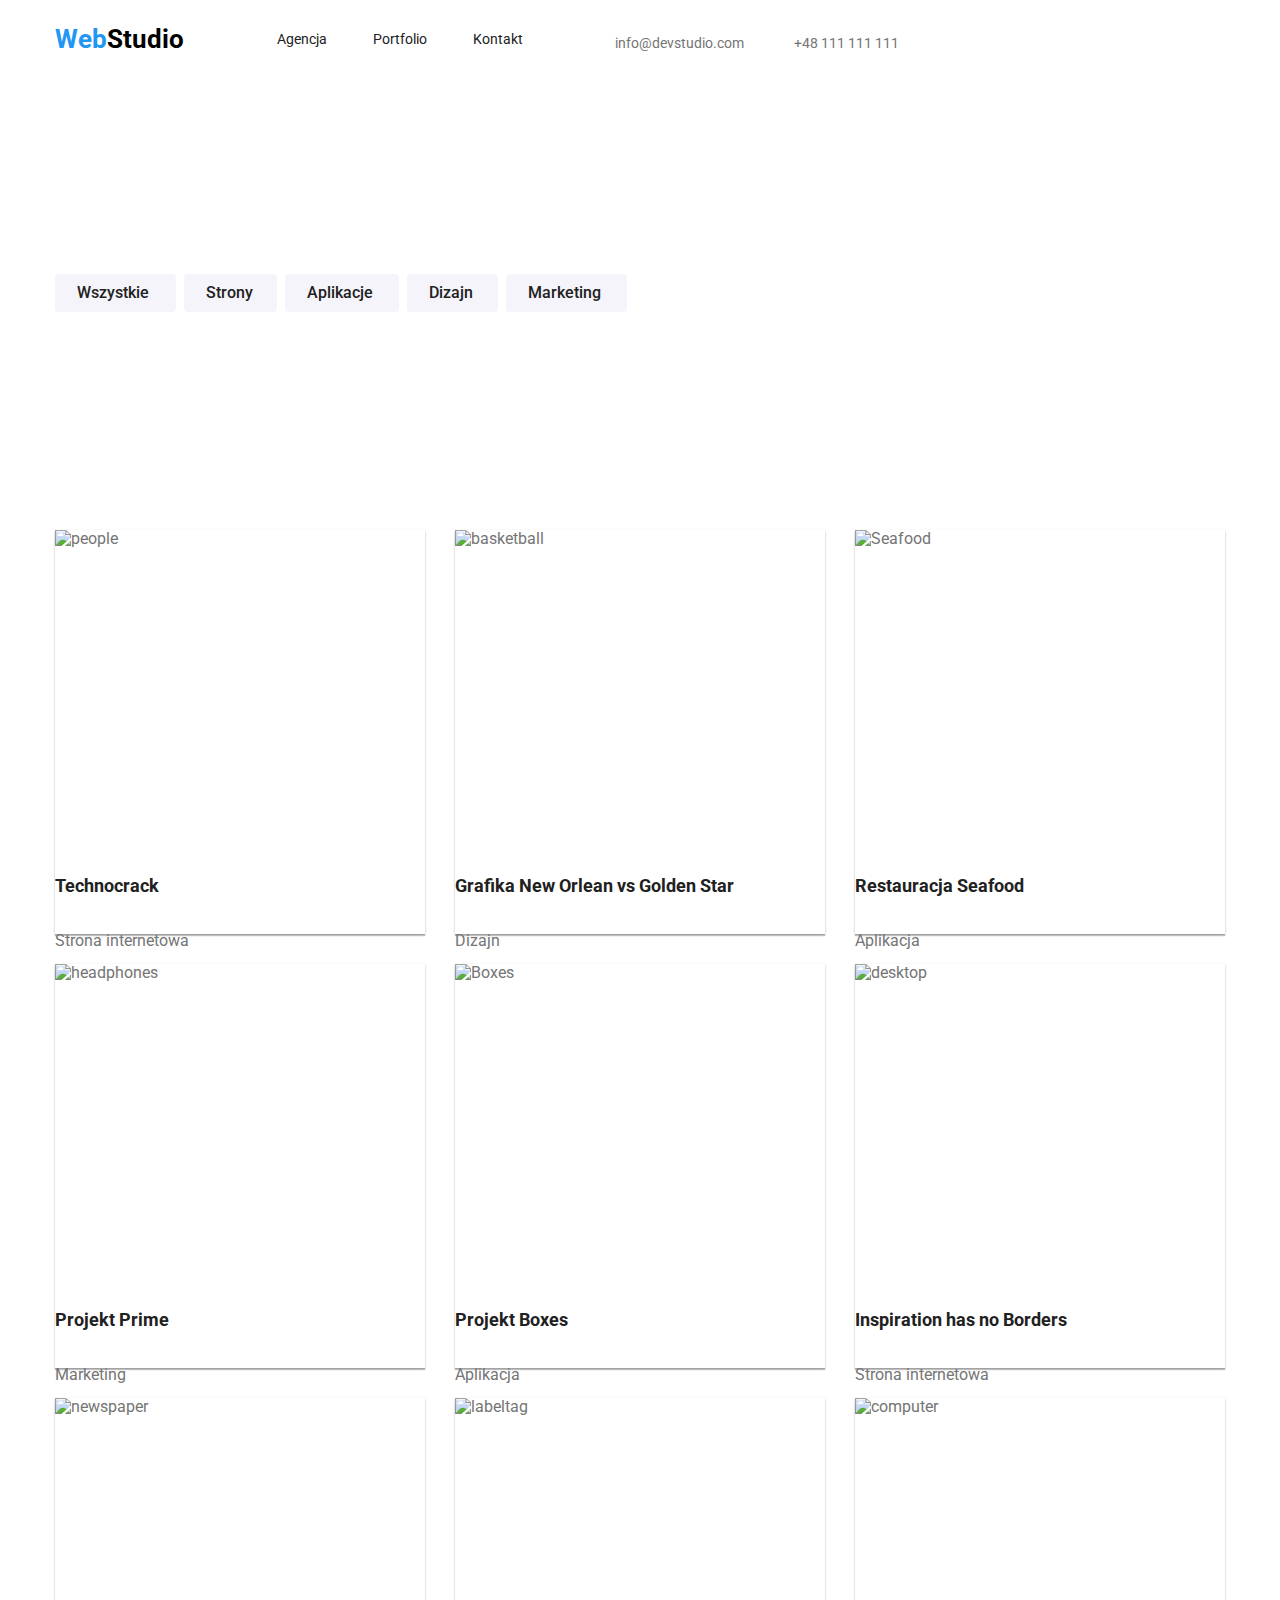
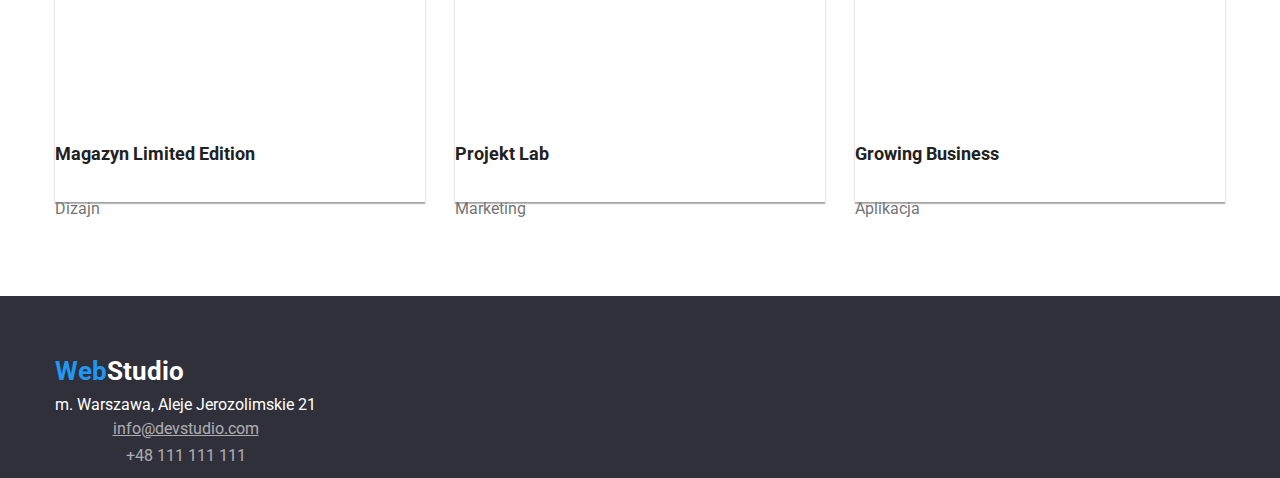
==== portfolio.html @ a4a32f89 "upload" ====
<!DOCTYPE html>
<html lang="en">
  <head>
    <meta charset="UTF-8" />
    <meta http-equiv="X-UA-Compatible" content="IE=edge" />
    <meta name="viewport" content="width=device-width, initial-scale=1.0" />
    <title>Portfolio</title>
    <link
      rel="stylesheet"
      href="https://cdnjs.cloudflare.com/ajax/libs/modern-normalize/1.0.0/modern-normalize.min.css"
    />
    <link
      href="https://fonts.googleapis.com/css2?family=Raleway:wght@700&family=Roboto:wght@400;500;700;900&display=swap"
      rel="stylesheet"
    />
    <link href="./css/style.css" rel="stylesheet" />
  </head>
  <body>
    <header>
      
      <div class="container">
        <div class="container-header">
        
          <a class="header" href="index.html">
            <span class="header-logo">Web</span>Studio</a
          >
          <nav>
            <ul class="navigation">
              <li><a class="link navigation" href="index.html">Agencja</a></li>
              <li>
                <a class="link navigation" href="portfolio.html">Portfolio</a>
              </li>
              <li><a class="link navigation" href="#">Kontakt</a></li>
            </ul>
          </nav>
          <ul class="heading">
            <li>
              <a class="link contact" href="mailto:info@devstudio.com"
                >info@devstudio.com</a
              >
            </li>
            <li>
              <a class="link contact-tel contact" href="tel:+48 111 111 111"
                >+48 111 111 111</a
              >
            </li>
          </ul>
        </div>
      </div>
    </header>

    <main class="fond">
      <section class="section">
        <div class="container">
          <div class="section-buttons">
          <ul class="heading-button heading">
            <li>
              <button class="button button-1" type="button">Wszystkie</button>
            </li>
            <li>
              <button class="button button-2" type="button">Strony</button>
            </li>
            <li>
              <button class="button button-3" type="button">Aplikacje</button>
            </li>
            <li>
              <button class="button button-4" type="button">Dizajn</button>
            </li>
            <li>
              <button class="button button-5" type="button">Marketing</button>
            </li>
          </ul>
        </div>
      </section>
      <section class="section">
        <div class="container">
          
          <ul class="images-list">
            <li class="images-list-photo" >
              <img
            
                src="https://raw.githubusercontent.com/IzabelaSkrzynecka/goit-markup-hw-02/main/goit-markup-hw-02/images/1.jpg"
                alt="people"
                width="370"
                height="294"
              />
              <h4 class="title">Technocrack</h4>
              <p class="decription">Strona internetowa</p>
            </li>
            <li class="images-list-photo">
              <img
                
                src="https://raw.githubusercontent.com/IzabelaSkrzynecka/goit-markup-hw-02./main/images/2.jpg"
                alt="basketball"
                width="370"
                height="294"
              />
              <h4 class="title">Grafika New Orlean vs Golden Star</h4>
              <p class="decription">Dizajn</p>
            </li>
            <li class="images-list-photo">
              <img
                
                src="https://raw.githubusercontent.com/IzabelaSkrzynecka/goit-markup-hw-02/main/goit-markup-hw-02/images/3.jpg"
                alt="Seafood"
                width="370"
                height="294"
              />
              <h4 class="title">Restauracja Seafood</h4>
              <p class="decription">Aplikacja</p>
            </li>
            <li class="images-list-photo">
              <img
                
                src="https://raw.githubusercontent.com/IzabelaSkrzynecka/goit-markup-hw-02/main/goit-markup-hw-02/images/4.jpg"
                alt="headphones"
                width="370"
                height="294"
              />
              <h4 class="title">Projekt Prime</h4>
              <p class="decription">Marketing</p>
            </li>
            <li class="images-list-photo">
              <img
                
                src="https://raw.githubusercontent.com/IzabelaSkrzynecka/goit-markup-hw-02/main/goit-markup-hw-02/images/5.jpg"
                alt="Boxes"
                width="370"
                height="294"
              />
              <h4 class="title">Projekt Boxes</h4>
              <p class="decription">Aplikacja</p>
            </li>
            <li class="images-list-photo">
              <img
                
                src="https://raw.githubusercontent.com/IzabelaSkrzynecka/goit-markup-hw-02/main/goit-markup-hw-02/images/6.jpg"
                alt="desktop"
                width="370"
                height="294"
              />

              <h4 class="title">Inspiration has no Borders</h4>
              <p class="decription">Strona internetowa</p>
            </li>
            <li class="images-list-photo">
              <img
                
                src="https://raw.githubusercontent.com/IzabelaSkrzynecka/goit-markup-hw-02/main/goit-markup-hw-02/images/7.jpg"
                alt="newspaper"
                width="370"
                height="294"
              />

              <h4 class="title">Magazyn Limited Edition</h4>
              <p class="decription">Dizajn</p>
            </li>
            <li class="images-list-photo">
              <img
               
                src="https://raw.githubusercontent.com/IzabelaSkrzynecka/goit-markup-hw-02/main/goit-markup-hw-02/images/8.jpg"
                alt="labeltag"
                width="370"
                height="294"
              />
              <h4 class="title">Projekt Lab</h4>
              <p class="decription">Marketing</p>
            </li>
            <li class="images-list-photo">
              <img
                
                src="https://raw.githubusercontent.com/IzabelaSkrzynecka/goit-markup-hw-02/main/goit-markup-hw-02/images/9.jpg"
                alt="computer"
                width="370"
                height="294"
              />
              <h4 class="title">Growing Business</h4>
              <p class="decription">Aplikacja</p>
            </li>
          </ul></div>
        </div>
      </section>
    </main>
    <footer class="footer">
      <div class="container">
        <div class="down-footer">
          <a class="footer-header" href="WebStudio">
            <span class="header-logo">Web</span
            ><span class="header-logo-studio">Studio</span></a
          >
          <ul class="footer-heading heading">
            <li>m. Warszawa, Aleje Jerozolimskie 21</li>
            <li>
              <a class="footer-contact" href="mailto:info@devstudio.com"
                >info@devstudio.com</a
              >
            </li>
            <li>
              <a class="footer-contact-tel" href="tel:+48 111 111 111"
                >+48 111 111 111</a
              >
            </li>
          </ul>
        </div>
      </div>
    </footer>
  </body>
</html>
---- css/style.css ----
:root {
  --brand-color: #757575;
  --beside-color: #2196f3;
}
body {
  font-family: "Roboto", "Raleway", sans-serif;
  color: var(--brand-color);
  background-color: #ffffff;
}
h1 h2 h3 h4 {
  margin: 0;
  padding: 0;
}
ul {
  margin: 0;
  padding: 0;
}
p {
  margin: 0;
  padding: 0;
}
img {
  display: block;
}
.container {
  width: 1200px;
  padding: 0 15px;
  align-items: center;
  margin: 0 auto;
  display: flex;
}

.row {
  display: flex;
  flex-direction: column;
}
.container-header {
  display: flex;
  padding-bottom: 25px;
}
.header {
  display: flex;
  align-items: center;
  margin-right: 93px;
  padding-top: 24px;
  flex-direction: row;
}
.navigation {
  display: flex;
  align-items: center;
  margin-right: 46px;
}
.navigation:not(:last-child) {
  margin-right: 46px;
}
.link {
  display: flex;
  align-items: center;
  padding-top: 32px;
}

.heading {
  display: flex;
  align-items: center;
  margin-left: auto;
}
.contact-tel {
  margin-left: 50px;
}
.contact {
  padding-top: 32px;
}
.section {
  padding-top: 94px;
  padding-bottom: 94px;
}

.header {
  text-decoration: none;
  font-size: 26px;
  line-height: 1.2;
  font-weight: 700;
  background-color: #ffffff;
}
.header:hover {
  color: var(--beside-color);
}
.header-logo {
  color: var(--beside-color);
}

.header-logo-studio {
  color: #ffffff;
}
.title {
  font-size: 18px;
  line-height: 2;
  color: #212121;
  
   padding-top: 20px;
  padding-right: 24px;
  padding-bottom: 4px;
  
}
.description {
  font-size: 16px;
  line-height: 1.8;
  color: var(--brand-color);
}
.button-colour {
  color: #ffffff;
  font-size: 16px;
  font-weight: 500;
  border: none;
  padding: 15px 32px;
  text-align: center;
  cursor: pointer;
  background: var(--beside-color);
  border-radius: 4px;
  line-height: 1.8;
  width: 200px;
  height: 50px;
}
.button {
  background-color: var(--beside-color);
  color: #212121;
  font-size: 16px;
  font-weight: 500;
  border: none;
  cursor: pointer;
  background: #f5f4fa;
  border-radius: 4px;
  line-height: 1.8;
}

.button:hover {
  background-color: var(--beside-color);
  color: #ffffff;
  background: var(--beside-color);
  box-shadow: 0px 3px 1px rgba(0, 0, 0, 0.1), 0px 1px 2px rgba(0, 0, 0, 0.08),
    0px 2px 2px rgba(0, 0, 0, 0.12);
  border-radius: 4px;
}
.navigation {
  list-style-type: none;
  text-decoration: none;
  font-size: 14px;
  line-height: 1.5;
  line-height: 100%;
  text-align: left;
  align-items: baseline;
  letter-spacing: 2%;
  fill: solid;
  color: #212121;
  background-color: #ffffff;
  display: flex;
}
.navigation:hover {
  color: var(--beside-color);
}
.header-two {
  font-size: 36px;
  line-height: 1.1;
  color: #212121;
  text-align: center;
}
.contact {
  display: flex;
  font-size: 14px;
  list-style-type: none;
  line-height: 1.1;
  color: var(--brand-color);
  text-decoration: none;
  background-color: #ffffff;
}
.contact:hover {
  color: var(--beside-color);
}
.section-solution {
  background-color: #2f303a;
  flex-grow: 1;
}
.down {
  display: flex;
  flex-direction: column;
  margin-bottom: 94px;
}
.container-section-one {
  width: 1170px;
  height: 101px;
  margin-bottom: 94px;
}
.container-section-two {
  width: 1600px;
  height: 648px;
}

.solution {
  font-style: Black;
  font-size: 44px;
  line-height: 1.3;
  text-align: center;
  vertical-align: top;
  color: white;
}

.heading {
  list-style: none;
  display: inline-flex;
  justify-content: center;
}
.headings {
  list-style: none;
  color: black;
  font-size: 14px;
  line-height: 1.1;
  margin-top: 94px;
  padding-bottom: 10px;
}

.text {
  font-size: 14px;
  line-height: 1.7;
  color: var(--brand-color);
  padding-right: 30px;
  margin-bottom: 94px;
}

.header {
  font-style: 700;
  font-size: 26px;
  line-height: 1.2;
  text-align: center;
  vertical-align: top;
  color: black;
  list-style-type: none;
}
.img-index {
  align-items: center;
  margin-right: 30px;
  margin-left: auto;
  margin-top: 50px;
}
.white {
  background-color: #ffffff;
  box-shadow: 0px 1px 3px rgba(0, 0, 0, 0.12), 0px 1px 1px rgba(0, 0, 0, 0.14),
    0px 2px 1px rgba(0, 0, 0, 0.2);

  margin-right: 30px;
  width: 270px;
  height: 368px;
}
.white:first-child {
  margin-left: 0px;
}

.white:last-child {
  margin-right: 0px;
}

.person {
  color: black;
  font-family: "Roboto";
  font-style: normal;
  font-weight: 500;
  font-size: 16px;
  line-height: 1.19;
  text-align: center;
  letter-spacing: 0.03em;
  margin-top: 30px;
  margin-bottom: 10px;
}
.job {
  font-size: 16px;
  color: var(--brand-color);
  font-family: "Roboto";
  font-style: normal;
  font-weight: 400;
  line-height: 1.19;
  text-align: center;
  letter-spacing: 0.03em;
}
.members {
  background-color: #f5f4fa;
}
.footer {
  text-decoration: none;
  color: #ffffff;
  background-color: #2f303a;
  display: flex;
  flex-direction: column;
  text-align: center;
  align-items: center;
}
.footer-header {
  background-color: #2f303a;
  font-size: 26px;
  line-height: 1.2;
  font-weight: 700;
  text-decoration: none;
  width: 145px;
  height: 31px;
}
.footer-heading {
  display: flex;
  flex-direction: column;
  padding-top: 9px;
  padding-bottom: 9px;
  margin-left: auto;
}
.footer-contact {
  color: #ffffff;
  opacity: 0.6;
  background-color: #2f303a;
  line-height: 1.7;
  font-size: 14;
}
.footer-contact:hover {
  color: var(--beside-color);
}
.footer-contact-tel {
  color: #ffffff;
  opacity: 0.6;
  background-color: #2f303a;
  line-height: 1.7;
  font-size: 14;
  text-decoration: none;
}

.footer-contact-tel:hover {
  color: var(--beside-color);
}
.down-footer {
  display: flex;
  flex-direction: column;
  text-align: left;
  padding-top: 60px;
}
.section-buttons {
  
  align-items: center;
   display: flex;
  justify-content: center;
  cursor: pointer;
  
  align-items: center;
  list-style: none;
  
}

.button-1 {
  display: flex;
  width: 121px;
  height: 38px;
  padding: 6px 22px;
  align-items: center;
  margin-right: 8px;
  margin-left: auto;
  margin-top: 100px;
}
.button-2 {
  display: flex;
  width: 93px;
  height: 38px;
  padding: 6px 22px;
  align-items: center;
  margin-right: 8px;
  margin-top: 100px;
}
.button-3 {
  display: flex;
  width: 114px;
  height: 38px;
  padding: 6px 22px;
  align-items: center;
  margin-right: 8px;
  margin-top: 100px;
}
.button-4 {
  display: flex;
  width: 91px;
  height: 38px;
  padding: 6px 22px;
  align-items: center;
  margin-right: 8px;
  margin-top: 100px;
}
.button-5 {
  display: flex;
  width: 121px;
  height: 38px;
  padding: 6px 22px;
  align-items: center;
  margin-right: auto;
  margin-top: 100px;
}
.heading-button {
  display: flex;
  justify-content: space-around;
  align-items: center;
}

.images-list {
  display: flex;
  flex-wrap: wrap;
  justify-content: space-between;
  list-style: none;
}
.images-list-photo {
  width: 370px;
  height: 404px;
  background-color: #ffffff;
  box-shadow: 0px 1px 3px rgba(0, 0, 0, 0.12), 0px 1px 1px rgba(0, 0, 0, 0.14),
    0px 2px 1px rgba(0, 0, 0, 0.2);
  margin-top: 30px;
}
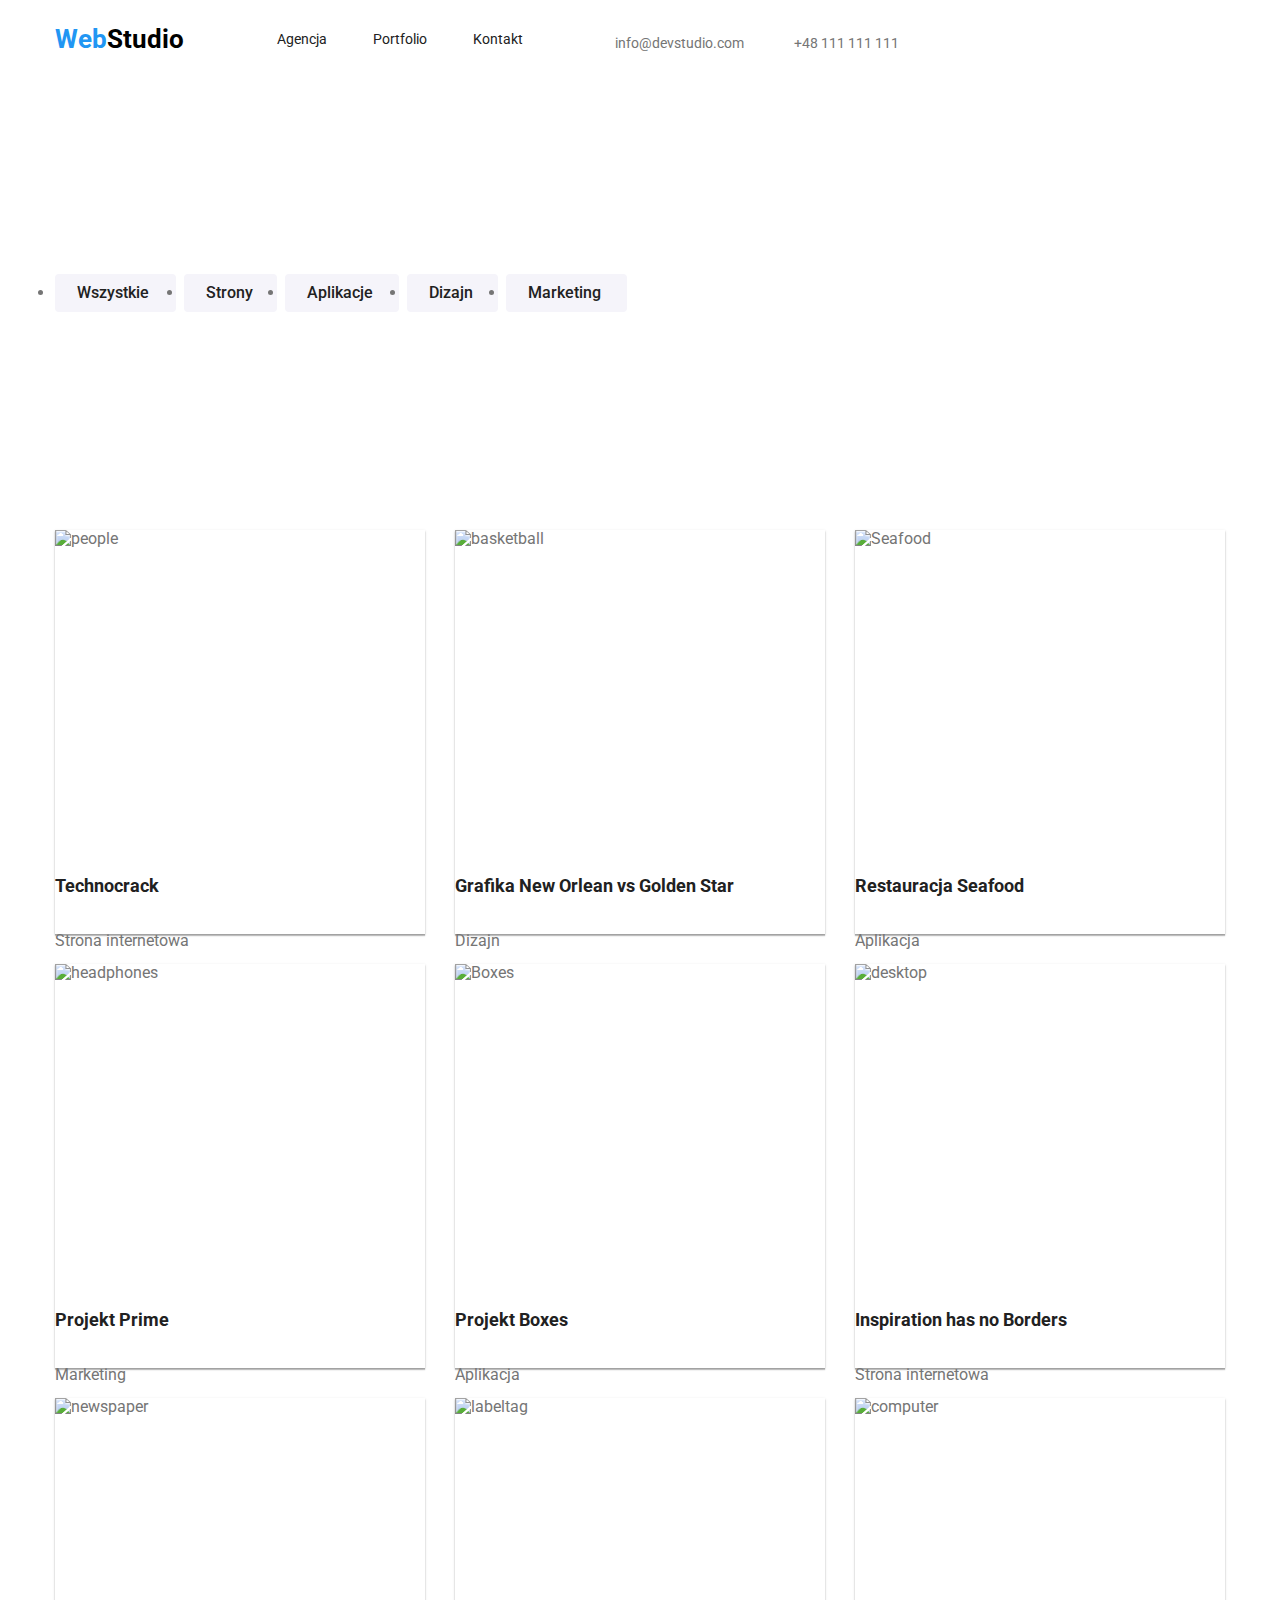
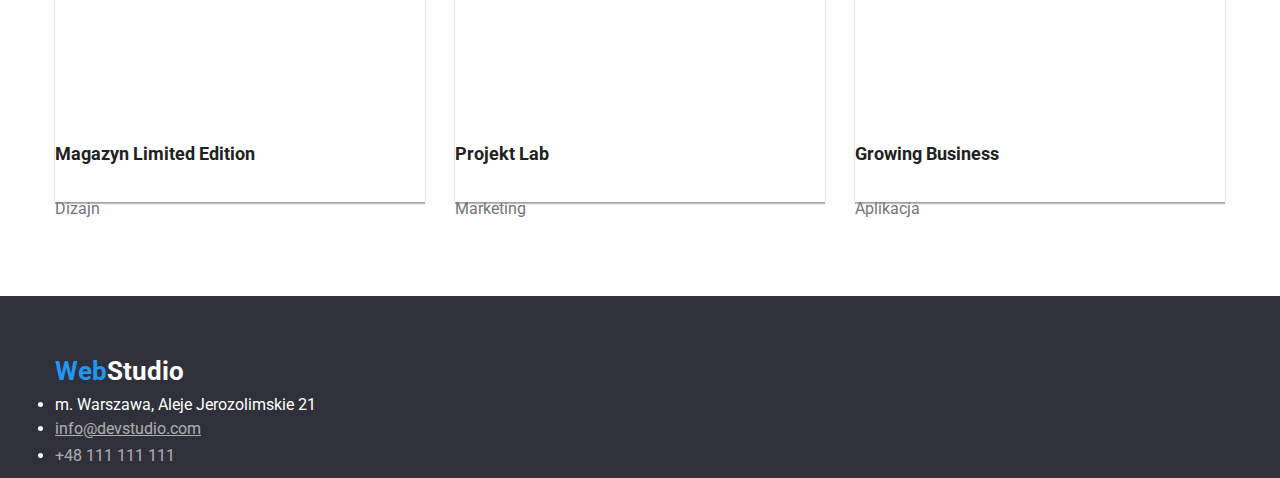
==== commit eb0c9d59: "new" ====
--- a/portfolio.html
+++ b/portfolio.html
@@ -17,10 +17,8 @@
   </head>
   <body>
     <header>
-      
       <div class="container">
         <div class="container-header">
-        
           <a class="header" href="index.html">
             <span class="header-logo">Web</span>Studio</a
           >
@@ -49,36 +47,33 @@
       </div>
     </header>
 
-    <main class="fond">
+    <main >
       <section class="section">
         <div class="container">
-          <div class="section-buttons">
-          <ul class="heading-button heading">
-            <li>
-              <button class="button button-1" type="button">Wszystkie</button>
-            </li>
-            <li>
-              <button class="button button-2" type="button">Strony</button>
-            </li>
-            <li>
-              <button class="button button-3" type="button">Aplikacje</button>
-            </li>
-            <li>
-              <button class="button button-4" type="button">Dizajn</button>
-            </li>
-            <li>
-              <button class="button button-5" type="button">Marketing</button>
-            </li>
-          </ul>
+            <ul class="heading-button ">
+              <li>
+                <button class="button button-1" type="button">Wszystkie</button>
+              </li>
+              <li>
+                <button class="button button-2" type="button">Strony</button>
+              </li>
+              <li>
+                <button class="button button-3" type="button">Aplikacje</button>
+              </li>
+              <li>
+                <button class="button button-4" type="button">Dizajn</button>
+              </li>
+              <li>
+                <button class="button button-5" type="button">Marketing</button>
+              </li>
+            </ul>
         </div>
       </section>
       <section class="section">
         <div class="container">
-          
           <ul class="images-list">
-            <li class="images-list-photo" >
+            <li class="images-list-photo">
               <img
-            
                 src="https://raw.githubusercontent.com/IzabelaSkrzynecka/goit-markup-hw-02/main/goit-markup-hw-02/images/1.jpg"
                 alt="people"
                 width="370"
@@ -89,7 +84,6 @@
             </li>
             <li class="images-list-photo">
               <img
-                
                 src="https://raw.githubusercontent.com/IzabelaSkrzynecka/goit-markup-hw-02./main/images/2.jpg"
                 alt="basketball"
                 width="370"
@@ -100,7 +94,6 @@
             </li>
             <li class="images-list-photo">
               <img
-                
                 src="https://raw.githubusercontent.com/IzabelaSkrzynecka/goit-markup-hw-02/main/goit-markup-hw-02/images/3.jpg"
                 alt="Seafood"
                 width="370"
@@ -111,7 +104,6 @@
             </li>
             <li class="images-list-photo">
               <img
-                
                 src="https://raw.githubusercontent.com/IzabelaSkrzynecka/goit-markup-hw-02/main/goit-markup-hw-02/images/4.jpg"
                 alt="headphones"
                 width="370"
@@ -122,7 +114,6 @@
             </li>
             <li class="images-list-photo">
               <img
-                
                 src="https://raw.githubusercontent.com/IzabelaSkrzynecka/goit-markup-hw-02/main/goit-markup-hw-02/images/5.jpg"
                 alt="Boxes"
                 width="370"
@@ -133,7 +124,6 @@
             </li>
             <li class="images-list-photo">
               <img
-                
                 src="https://raw.githubusercontent.com/IzabelaSkrzynecka/goit-markup-hw-02/main/goit-markup-hw-02/images/6.jpg"
                 alt="desktop"
                 width="370"
@@ -145,7 +135,6 @@
             </li>
             <li class="images-list-photo">
               <img
-                
                 src="https://raw.githubusercontent.com/IzabelaSkrzynecka/goit-markup-hw-02/main/goit-markup-hw-02/images/7.jpg"
                 alt="newspaper"
                 width="370"
@@ -157,7 +146,6 @@
             </li>
             <li class="images-list-photo">
               <img
-               
                 src="https://raw.githubusercontent.com/IzabelaSkrzynecka/goit-markup-hw-02/main/goit-markup-hw-02/images/8.jpg"
                 alt="labeltag"
                 width="370"
@@ -168,7 +156,6 @@
             </li>
             <li class="images-list-photo">
               <img
-                
                 src="https://raw.githubusercontent.com/IzabelaSkrzynecka/goit-markup-hw-02/main/goit-markup-hw-02/images/9.jpg"
                 alt="computer"
                 width="370"
@@ -177,7 +164,7 @@
               <h4 class="title">Growing Business</h4>
               <p class="decription">Aplikacja</p>
             </li>
-          </ul></div>
+          </ul>
         </div>
       </section>
     </main>
@@ -188,7 +175,7 @@
             <span class="header-logo">Web</span
             ><span class="header-logo-studio">Studio</span></a
           >
-          <ul class="footer-heading heading">
+          <ul class="footer-heading">
             <li>m. Warszawa, Aleje Jerozolimskie 21</li>
             <li>
               <a class="footer-contact" href="mailto:info@devstudio.com"
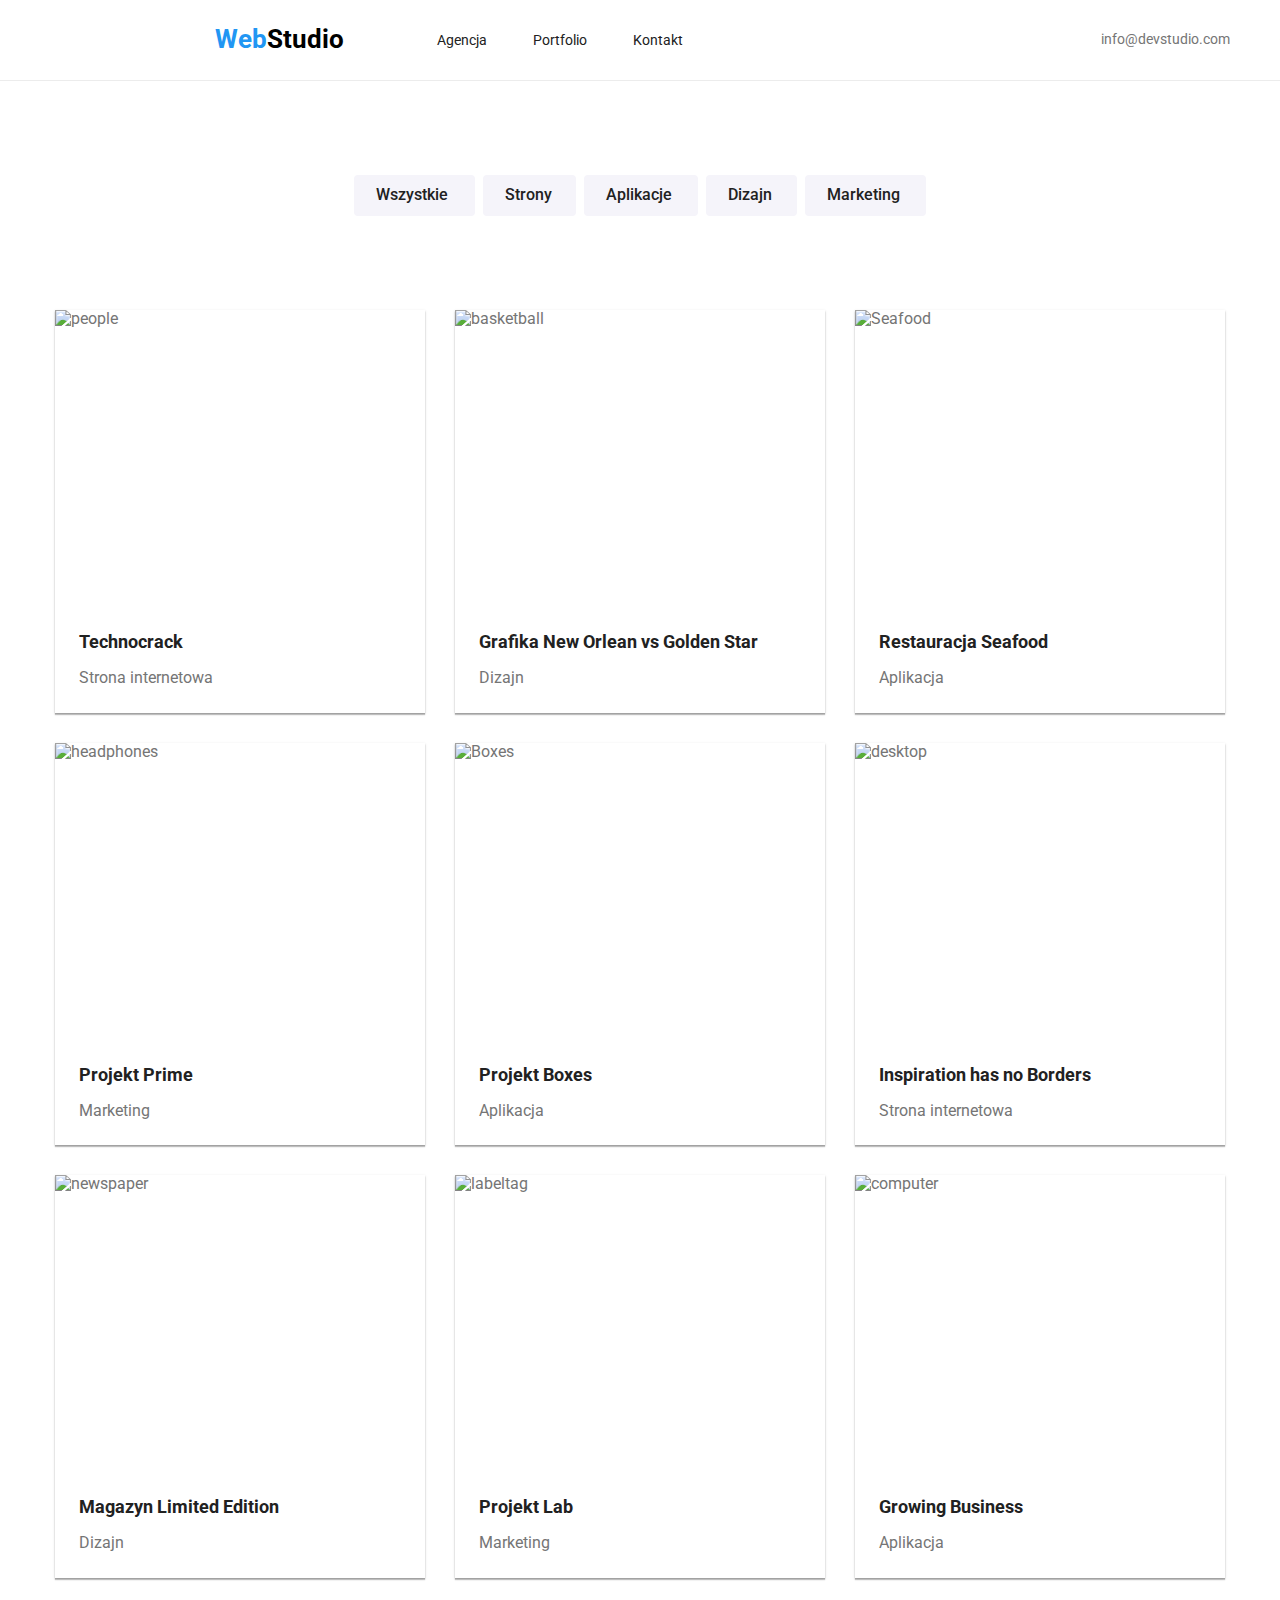
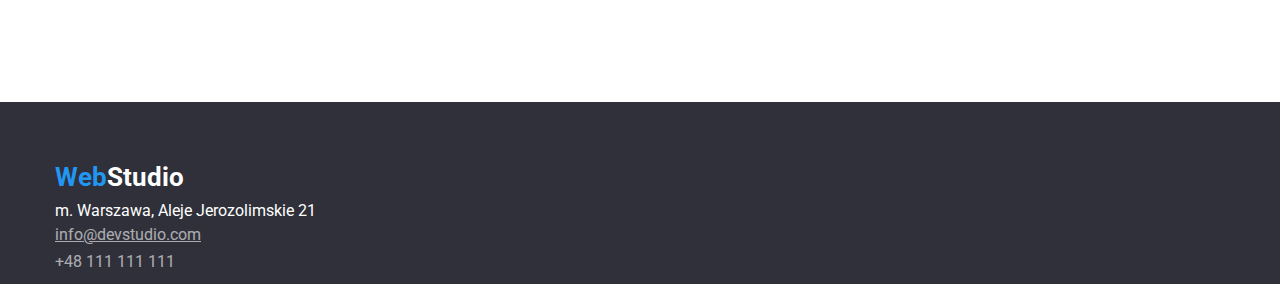
==== commit 9604c7bd: "upload" ====
--- a/portfolio.html
+++ b/portfolio.html
@@ -16,7 +16,7 @@
     <link href="./css/style.css" rel="stylesheet" />
   </head>
   <body>
-    <header>
+    <header class="box-1">
       <div class="container">
         <div class="container-header">
           <a class="header" href="index.html">
@@ -47,26 +47,27 @@
       </div>
     </header>
 
-    <main >
-      <section class="section">
+    <main>
+      <section class="button-section section">
+        
         <div class="container">
-            <ul class="heading-button ">
-              <li>
-                <button class="button button-1" type="button">Wszystkie</button>
-              </li>
-              <li>
-                <button class="button button-2" type="button">Strony</button>
-              </li>
-              <li>
-                <button class="button button-3" type="button">Aplikacje</button>
-              </li>
-              <li>
-                <button class="button button-4" type="button">Dizajn</button>
-              </li>
-              <li>
-                <button class="button button-5" type="button">Marketing</button>
-              </li>
-            </ul>
+          <ul class=" heading-button">
+            <li>
+              <button class="button button-1" type="button">Wszystkie</button>
+            </li>
+            <li>
+              <button class="button button-2" type="button">Strony</button>
+            </li>
+            <li>
+              <button class="button button-3" type="button">Aplikacje</button>
+            </li>
+            <li>
+              <button class="button button-4" type="button">Dizajn</button>
+            </li>
+            <li>
+              <button class="button button-5" type="button">Marketing</button>
+            </li>
+          </ul>
         </div>
       </section>
       <section class="section">
@@ -80,7 +81,7 @@
                 height="294"
               />
               <h4 class="title">Technocrack</h4>
-              <p class="decription">Strona internetowa</p>
+              <p class="description">Strona internetowa</p>
             </li>
             <li class="images-list-photo">
               <img
@@ -90,7 +91,7 @@
                 height="294"
               />
               <h4 class="title">Grafika New Orlean vs Golden Star</h4>
-              <p class="decription">Dizajn</p>
+              <p class="description">Dizajn</p>
             </li>
             <li class="images-list-photo">
               <img
@@ -100,7 +101,7 @@
                 height="294"
               />
               <h4 class="title">Restauracja Seafood</h4>
-              <p class="decription">Aplikacja</p>
+              <p class="description">Aplikacja</p>
             </li>
             <li class="images-list-photo">
               <img
@@ -110,7 +111,7 @@
                 height="294"
               />
               <h4 class="title">Projekt Prime</h4>
-              <p class="decription">Marketing</p>
+              <p class="description">Marketing</p>
             </li>
             <li class="images-list-photo">
               <img
@@ -120,7 +121,7 @@
                 height="294"
               />
               <h4 class="title">Projekt Boxes</h4>
-              <p class="decription">Aplikacja</p>
+              <p class="description">Aplikacja</p>
             </li>
             <li class="images-list-photo">
               <img
@@ -131,7 +132,7 @@
               />
 
               <h4 class="title">Inspiration has no Borders</h4>
-              <p class="decription">Strona internetowa</p>
+              <p class="description">Strona internetowa</p>
             </li>
             <li class="images-list-photo">
               <img
@@ -142,7 +143,7 @@
               />
 
               <h4 class="title">Magazyn Limited Edition</h4>
-              <p class="decription">Dizajn</p>
+              <p class="description">Dizajn</p>
             </li>
             <li class="images-list-photo">
               <img
@@ -152,7 +153,7 @@
                 height="294"
               />
               <h4 class="title">Projekt Lab</h4>
-              <p class="decription">Marketing</p>
+              <p class="description">Marketing</p>
             </li>
             <li class="images-list-photo">
               <img
@@ -162,7 +163,7 @@
                 height="294"
               />
               <h4 class="title">Growing Business</h4>
-              <p class="decription">Aplikacja</p>
+              <p class="description">Aplikacja</p>
             </li>
           </ul>
         </div>
--- a/css/style.css
+++ b/css/style.css
@@ -7,7 +7,10 @@
   color: var(--brand-color);
   background-color: #ffffff;
 }
-h1 h2 h3 h4 {
+h1,
+h2,
+h3,
+h4 {
   margin: 0;
   padding: 0;
 }
@@ -27,7 +30,6 @@
   padding: 0 15px;
   align-items: center;
   margin: 0 auto;
-  display: flex;
 }
 
 .row {
@@ -36,13 +38,20 @@
 }
 .container-header {
   display: flex;
-  padding-bottom: 25px;
-}
+  align-items: center;
+  height: 80px;
+}
+.box-1 {
+  width: 1600px;
+  border-bottom-color: #ececec;
+  border-bottom-width: 1px;
+  border-bottom-style: solid;
+}
+
 .header {
   display: flex;
   align-items: center;
   margin-right: 93px;
-  padding-top: 24px;
   flex-direction: row;
 }
 .navigation {
@@ -56,7 +65,6 @@
 .link {
   display: flex;
   align-items: center;
-  padding-top: 32px;
 }
 
 .heading {
@@ -67,9 +75,7 @@
 .contact-tel {
   margin-left: 50px;
 }
-.contact {
-  padding-top: 32px;
-}
+
 .section {
   padding-top: 94px;
   padding-bottom: 94px;
@@ -96,16 +102,17 @@
   font-size: 18px;
   line-height: 2;
   color: #212121;
-  
-   padding-top: 20px;
+  padding-left: 24px;
+  padding-top: 20px;
   padding-right: 24px;
   padding-bottom: 4px;
-  
 }
 .description {
   font-size: 16px;
   line-height: 1.8;
   color: var(--brand-color);
+  padding-left: 24px;
+  padding-bottom: 20px;
 }
 .button-colour {
   color: #ffffff;
@@ -119,7 +126,15 @@
   border-radius: 4px;
   line-height: 1.8;
   width: 200px;
-  height: 50px;
+}
+
+.section-solution .container {
+  display: flex;
+  justify-content: center;
+  align-items: center;
+  flex-direction: column;
+  min-width: auto;
+  height: 100%;
 }
 .button {
   background-color: var(--beside-color);
@@ -140,6 +155,11 @@
   box-shadow: 0px 3px 1px rgba(0, 0, 0, 0.1), 0px 1px 2px rgba(0, 0, 0, 0.08),
     0px 2px 2px rgba(0, 0, 0, 0.12);
   border-radius: 4px;
+
+}
+.button-section {
+padding-bottom: 0;
+
 }
 .navigation {
   list-style-type: none;
@@ -163,6 +183,7 @@
   line-height: 1.1;
   color: #212121;
   text-align: center;
+  padding-bottom: 50px;
 }
 .contact {
   display: flex;
@@ -179,29 +200,18 @@
 .section-solution {
   background-color: #2f303a;
   flex-grow: 1;
-}
-.down {
-  display: flex;
-  flex-direction: column;
-  margin-bottom: 94px;
-}
-.container-section-one {
-  width: 1170px;
-  height: 101px;
-  margin-bottom: 94px;
-}
-.container-section-two {
-  width: 1600px;
-  height: 648px;
+  height: 600px;
 }
 
 .solution {
   font-style: Black;
   font-size: 44px;
   line-height: 1.3;
-  text-align: center;
   vertical-align: top;
   color: white;
+  text-align: center;
+  max-width: 696px;
+  padding-bottom: 30px;
 }
 
 .heading {
@@ -214,7 +224,6 @@
   color: black;
   font-size: 14px;
   line-height: 1.1;
-  margin-top: 94px;
   padding-bottom: 10px;
 }
 
@@ -223,7 +232,6 @@
   line-height: 1.7;
   color: var(--brand-color);
   padding-right: 30px;
-  margin-bottom: 94px;
 }
 
 .header {
@@ -239,7 +247,6 @@
   align-items: center;
   margin-right: 30px;
   margin-left: auto;
-  margin-top: 50px;
 }
 .white {
   background-color: #ffffff;
@@ -248,7 +255,6 @@
 
   margin-right: 30px;
   width: 270px;
-  height: 368px;
 }
 .white:first-child {
   margin-left: 0px;
@@ -279,6 +285,7 @@
   line-height: 1.19;
   text-align: center;
   letter-spacing: 0.03em;
+  padding-bottom: 30px;
 }
 .members {
   background-color: #f5f4fa;
@@ -287,10 +294,6 @@
   text-decoration: none;
   color: #ffffff;
   background-color: #2f303a;
-  display: flex;
-  flex-direction: column;
-  text-align: center;
-  align-items: center;
 }
 .footer-header {
   background-color: #2f303a;
@@ -299,14 +302,14 @@
   font-weight: 700;
   text-decoration: none;
   width: 145px;
-  height: 31px;
 }
 .footer-heading {
   display: flex;
   flex-direction: column;
+  align-items: left;
   padding-top: 9px;
   padding-bottom: 9px;
-  margin-left: auto;
+  list-style: none;
 }
 .footer-contact {
   color: #ffffff;
@@ -336,68 +339,51 @@
   text-align: left;
   padding-top: 60px;
 }
-.section-buttons {
-  
-  align-items: center;
-   display: flex;
+
+.button-1 {
+  display: flex;
+  width: 121px;
+  padding: 6px 22px;
+  align-items: center;
+  margin-right: 8px;
+  margin-left: auto;
+}
+.button-2 {
+  display: flex;
+  width: 93px;
+  padding: 6px 22px;
+  align-items: center;
+  margin-right: 8px;
+}
+.button-3 {
+  display: flex;
+  width: 114px;
+  padding: 6px 22px;
+  align-items: center;
+  margin-right: 8px;
+}
+.button-4 {
+  display: flex;
+  width: 91px;
+  padding: 6px 22px;
+  align-items: center;
+  margin-right: 8px;
+}
+.button-5 {
+  display: flex;
+  width: 121px;
+  padding: 6px 22px;
+  align-items: center;
+  margin-right: auto;
+}
+.heading-button {
+  display: flex;
+  list-style: none;
+  align-items: center;
+  display: flex;
   justify-content: center;
   cursor: pointer;
-  
-  align-items: center;
-  list-style: none;
-  
-}
-
-.button-1 {
-  display: flex;
-  width: 121px;
-  height: 38px;
-  padding: 6px 22px;
-  align-items: center;
-  margin-right: 8px;
-  margin-left: auto;
-  margin-top: 100px;
-}
-.button-2 {
-  display: flex;
-  width: 93px;
-  height: 38px;
-  padding: 6px 22px;
-  align-items: center;
-  margin-right: 8px;
-  margin-top: 100px;
-}
-.button-3 {
-  display: flex;
-  width: 114px;
-  height: 38px;
-  padding: 6px 22px;
-  align-items: center;
-  margin-right: 8px;
-  margin-top: 100px;
-}
-.button-4 {
-  display: flex;
-  width: 91px;
-  height: 38px;
-  padding: 6px 22px;
-  align-items: center;
-  margin-right: 8px;
-  margin-top: 100px;
-}
-.button-5 {
-  display: flex;
-  width: 121px;
-  height: 38px;
-  padding: 6px 22px;
-  align-items: center;
-  margin-right: auto;
-  margin-top: 100px;
-}
-.heading-button {
-  display: flex;
-  justify-content: space-around;
-  align-items: center;
+  list-style: none;
 }
 
 .images-list {
@@ -408,9 +394,8 @@
 }
 .images-list-photo {
   width: 370px;
-  height: 404px;
   background-color: #ffffff;
   box-shadow: 0px 1px 3px rgba(0, 0, 0, 0.12), 0px 1px 1px rgba(0, 0, 0, 0.14),
     0px 2px 1px rgba(0, 0, 0, 0.2);
-  margin-top: 30px;
-}
+  margin-bottom: 30px;
+}
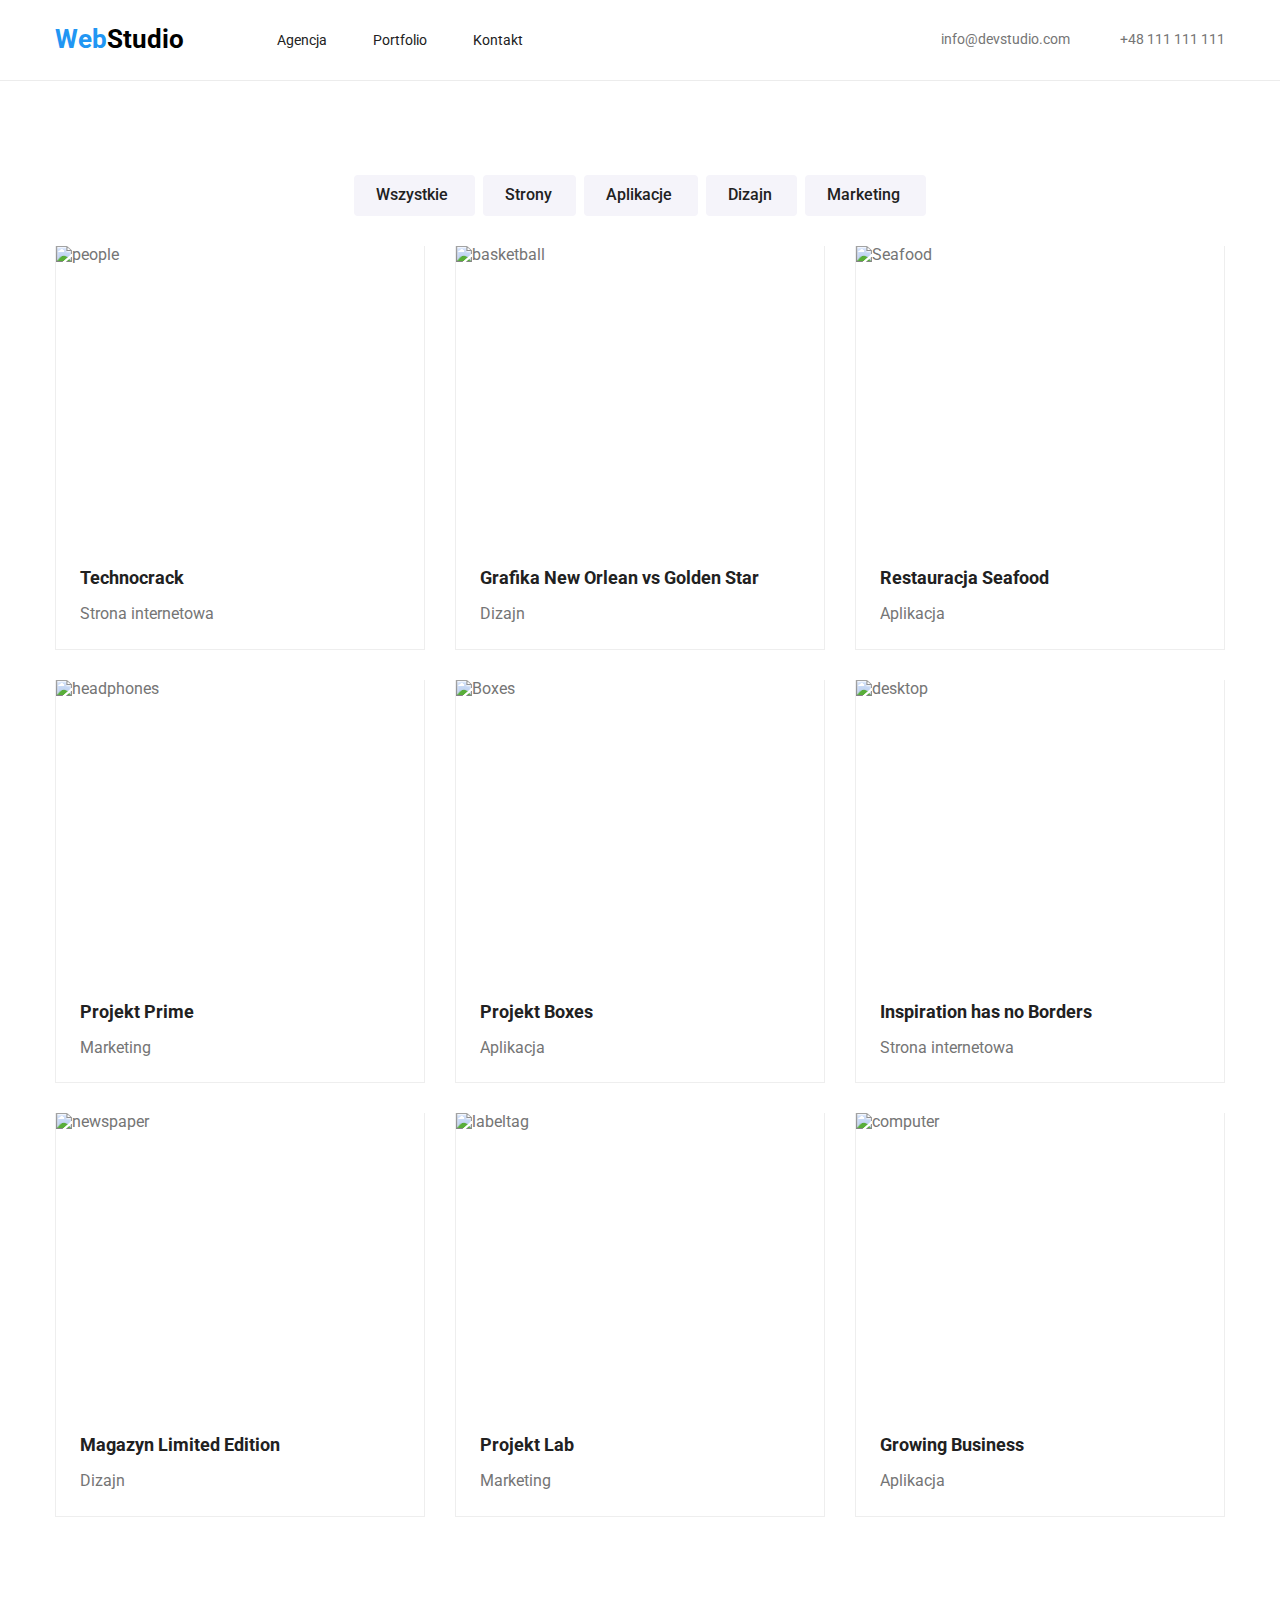
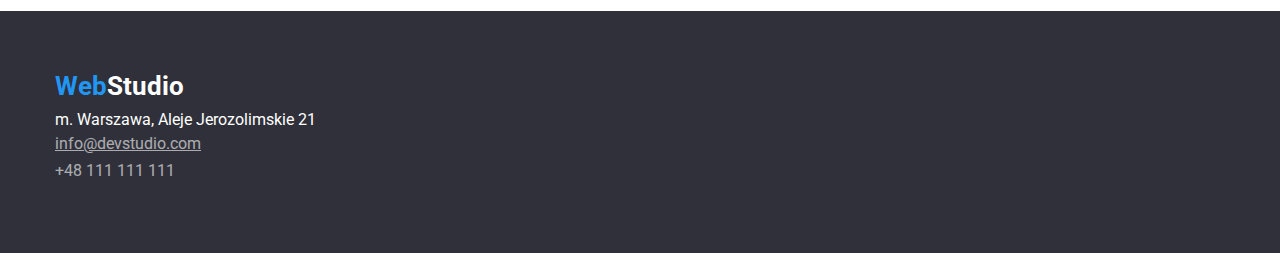
==== commit 7cde3219: "nw" ====
--- a/portfolio.html
+++ b/portfolio.html
@@ -52,7 +52,7 @@
         
         <div class="container">
           <ul class=" heading-button">
-            <li>
+            <li >
               <button class="button button-1" type="button">Wszystkie</button>
             </li>
             <li>
@@ -70,10 +70,10 @@
           </ul>
         </div>
       </section>
-      <section class="section">
+      <section class="section-images section">
         <div class="container">
           <ul class="images-list">
-            <li class="images-list-photo">
+            <li class="no images-list-photo">
               <img
                 src="https://raw.githubusercontent.com/IzabelaSkrzynecka/goit-markup-hw-02/main/goit-markup-hw-02/images/1.jpg"
                 alt="people"
@@ -83,7 +83,7 @@
               <h4 class="title">Technocrack</h4>
               <p class="description">Strona internetowa</p>
             </li>
-            <li class="images-list-photo">
+            <li class="no images-list-photo">
               <img
                 src="https://raw.githubusercontent.com/IzabelaSkrzynecka/goit-markup-hw-02./main/images/2.jpg"
                 alt="basketball"
@@ -93,7 +93,7 @@
               <h4 class="title">Grafika New Orlean vs Golden Star</h4>
               <p class="description">Dizajn</p>
             </li>
-            <li class="images-list-photo">
+            <li class="no images-list-photo">
               <img
                 src="https://raw.githubusercontent.com/IzabelaSkrzynecka/goit-markup-hw-02/main/goit-markup-hw-02/images/3.jpg"
                 alt="Seafood"
--- a/css/style.css
+++ b/css/style.css
@@ -42,7 +42,6 @@
   height: 80px;
 }
 .box-1 {
-  width: 1600px;
   border-bottom-color: #ececec;
   border-bottom-width: 1px;
   border-bottom-style: solid;
@@ -155,11 +154,9 @@
   box-shadow: 0px 3px 1px rgba(0, 0, 0, 0.1), 0px 1px 2px rgba(0, 0, 0, 0.08),
     0px 2px 2px rgba(0, 0, 0, 0.12);
   border-radius: 4px;
-
 }
 .button-section {
-padding-bottom: 0;
-
+  padding-bottom: 0px;
 }
 .navigation {
   list-style-type: none;
@@ -233,7 +230,9 @@
   color: var(--brand-color);
   padding-right: 30px;
 }
-
+.section-lorem-ipsum {
+  padding-bottom: 0;
+}
 .header {
   font-style: 700;
   font-size: 26px;
@@ -294,6 +293,8 @@
   text-decoration: none;
   color: #ffffff;
   background-color: #2f303a;
+  padding-top: 0;
+  padding-bottom: 60px;
 }
 .footer-header {
   background-color: #2f303a;
@@ -385,7 +386,9 @@
   cursor: pointer;
   list-style: none;
 }
-
+.section-images {
+  padding-top: 0;
+}
 .images-list {
   display: flex;
   flex-wrap: wrap;
@@ -395,7 +398,8 @@
 .images-list-photo {
   width: 370px;
   background-color: #ffffff;
-  box-shadow: 0px 1px 3px rgba(0, 0, 0, 0.12), 0px 1px 1px rgba(0, 0, 0, 0.14),
-    0px 2px 1px rgba(0, 0, 0, 0.2);
-  margin-bottom: 30px;
-}
+  margin-top: 30px;
+  border-left: 1px solid #eeeeee;
+  border-right: 1px solid #eeeeee;
+  border-bottom: 1px solid #eeeeee;
+}
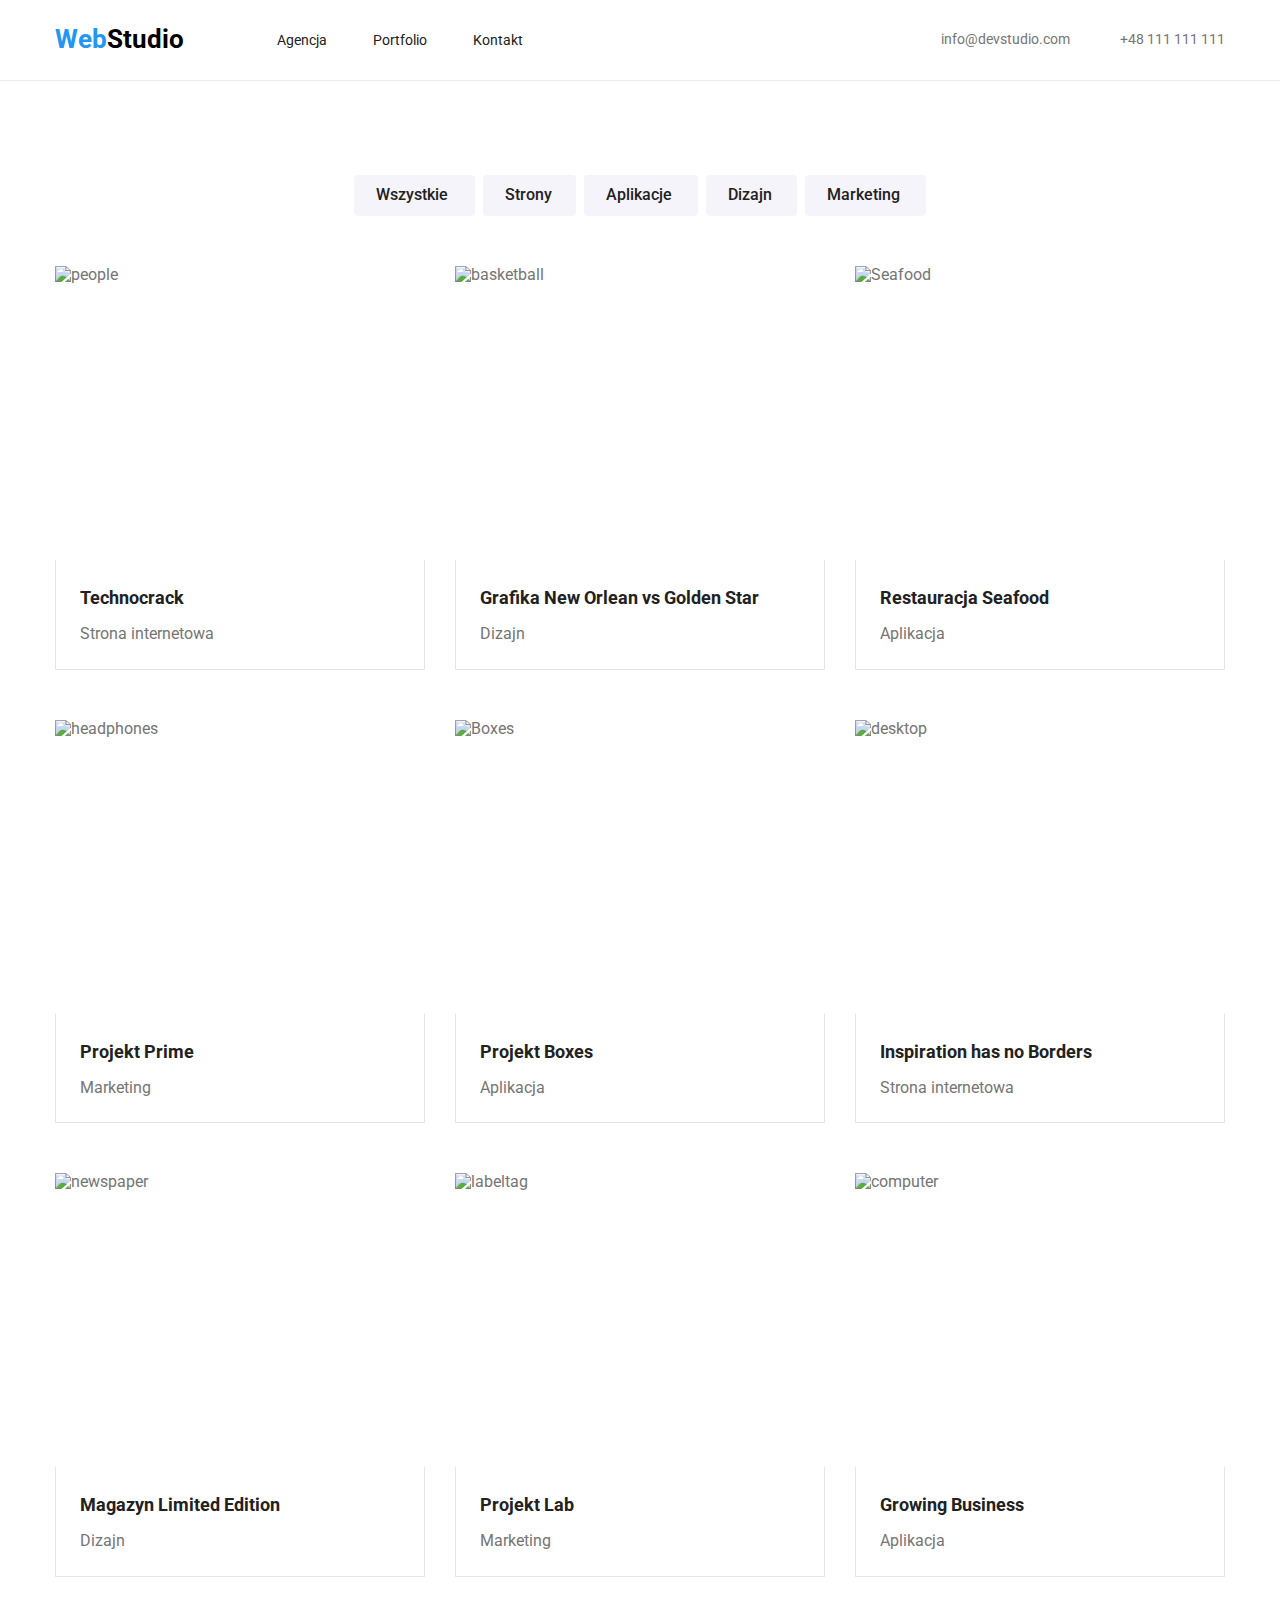
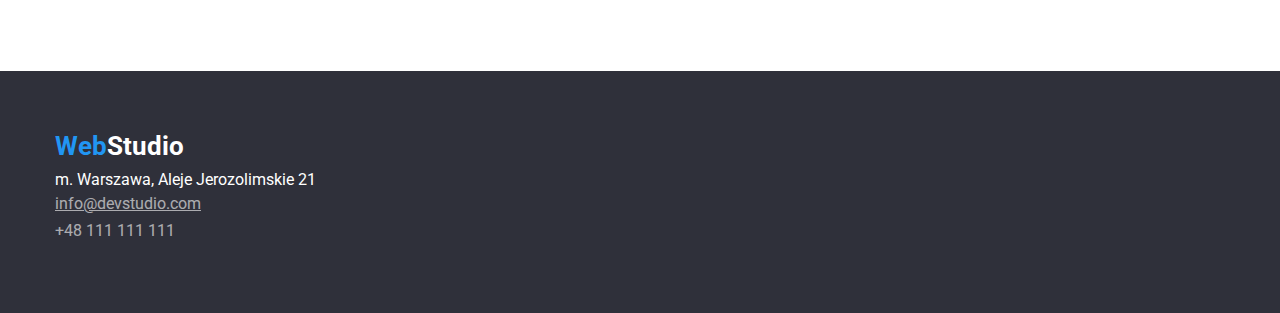
==== commit 8ed684d4: "upload" ====
--- a/portfolio.html
+++ b/portfolio.html
@@ -49,10 +49,9 @@
 
     <main>
       <section class="button-section section">
-        
         <div class="container">
-          <ul class=" heading-button">
-            <li >
+          <ul class="heading-button">
+            <li>
               <button class="button button-1" type="button">Wszystkie</button>
             </li>
             <li>
@@ -83,7 +82,7 @@
               <h4 class="title">Technocrack</h4>
               <p class="description">Strona internetowa</p>
             </li>
-            <li class="no images-list-photo">
+            <li class="no images-list-photo box-2">
               <img
                 src="https://raw.githubusercontent.com/IzabelaSkrzynecka/goit-markup-hw-02./main/images/2.jpg"
                 alt="basketball"
--- a/css/style.css
+++ b/css/style.css
@@ -105,6 +105,8 @@
   padding-top: 20px;
   padding-right: 24px;
   padding-bottom: 4px;
+  border-right: 1px solid #e5e5e5;
+  border-left: 1px solid #e5e5e5;
 }
 .description {
   font-size: 16px;
@@ -112,6 +114,9 @@
   color: var(--brand-color);
   padding-left: 24px;
   padding-bottom: 20px;
+  border-right: 1px solid #e5e5e5;
+  border-left: 1px solid #e5e5e5;
+  border-bottom: 1px solid #e5e5e5;
 }
 .button-colour {
   color: #ffffff;
@@ -396,10 +401,7 @@
   list-style: none;
 }
 .images-list-photo {
+  background-color: #ffffff;
+  margin-top: 50px;
   width: 370px;
-  background-color: #ffffff;
-  margin-top: 30px;
-  border-left: 1px solid #eeeeee;
-  border-right: 1px solid #eeeeee;
-  border-bottom: 1px solid #eeeeee;
-}
+}
